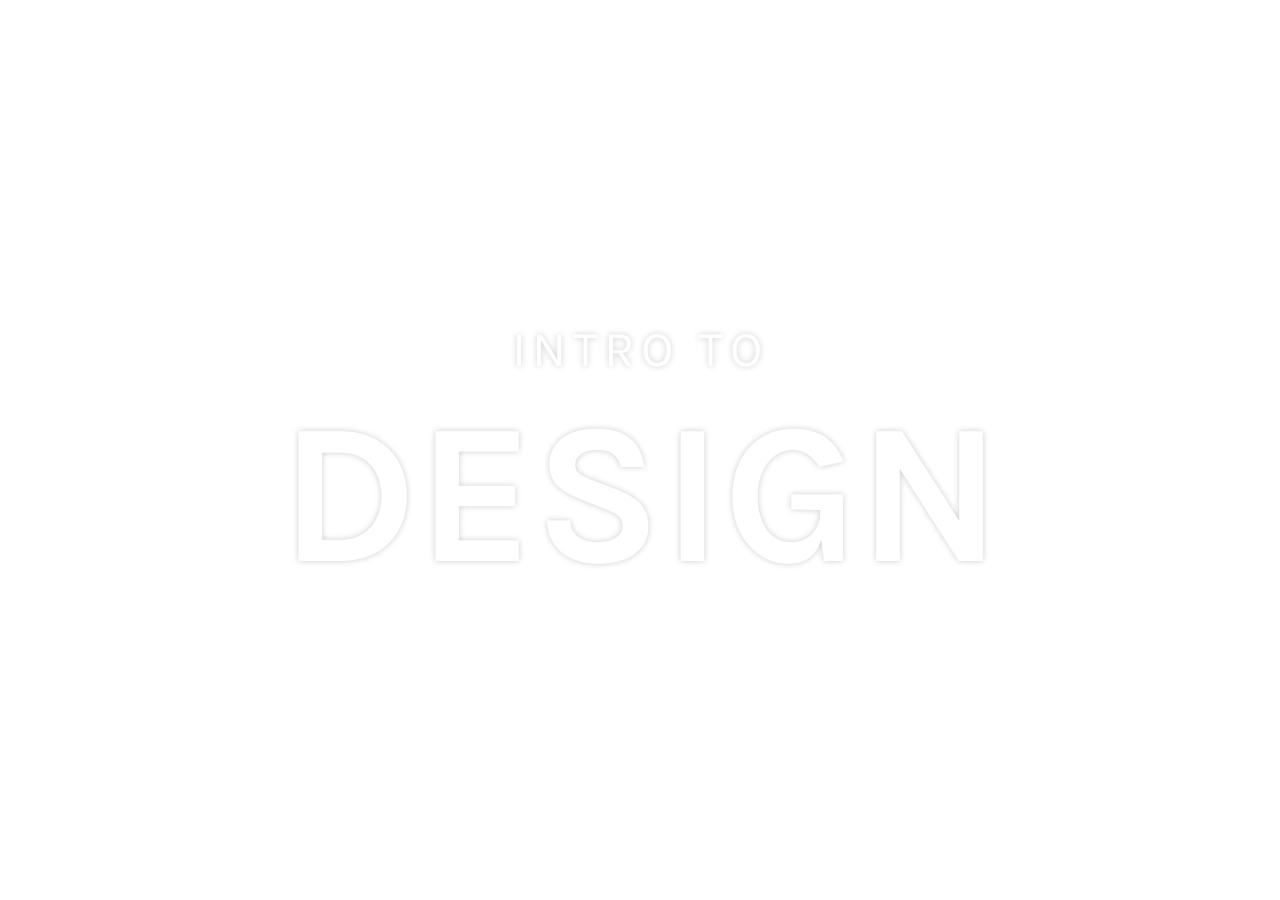
==== data-institute-2024.html @ 19a61805 "DI 2024" ====
<!doctype html>
<html lang="en">
  <head>
    <meta charset="utf-8">
    
    <link rel="preconnect" href="https://fonts.googleapis.com">
<link rel="preconnect" href="https://fonts.gstatic.com" crossorigin>
<link href="https://fonts.googleapis.com/css2?family=Karla:ital,wght@0,200..800;1,200..800&display=swap" rel="stylesheet">

    <title>Intro to Design </title>
    <link rel="stylesheet" href="reveal-2024.css">
<script type="text/javascript" src="jquery.js" ></script>

<style>


body {
  font-family: 'Karla', serif;
  font-weight: 100;
  font-size: 26px
}

.reveal h2 {
  font-weight: bold;
  color:#538090;
  font-size: 6rem;
}

.reveal h1 {
  font-weight:bold;
  text-transform: uppercase;
  font-size: 200px;
}

.reveal .main-section h2 {
  color:#000;
}

.reveal .main-section h3 {
  color:#fff;
  font-size: 55px
}

.reveal .slides>section.header-section {
      background: #000;
}


.reveal h3 {
  font-weight: 300;
  display: block;
  font-size: 3rem;
  color: #000;
  font-weight: 400;
  margin-bottom: 20px
}
.reveal .intro-page h3 {
    display: block;
    font-size: 50px;
    color: #fff;
    font-weight: 400;
    text-transform: uppercase;
    letter-spacing: .4rem;
}

.reveal .header-section h3 {
  font-size: 50px;
    color: #fff;
    font-weight: 400;
    text-transform: uppercase;
    letter-spacing: .4rem;
}



.reveal p {
  color:#000;
  font-size: 34px;
  font-weight: normal;
  text-shadow: 0px 0px 6px rgba(0,0,0,0.2);
  width: 80%;
  margin:auto;
  line-height: 1.6em
}

.reveal section > a {
  margin-top:50px;
  display: block;
}

.reveal section img {
-webkit-box-shadow: 0 0 10px rgba(0, 0, 0, 0);
-moz-box-shadow: 0 0 10px rgba(0, 0, 0, 0);
box-shadow: 0 0 10px rgba(0, 0, 0, 0);
max-width: 100%;
}


.reveal .slides>section.main-section {
      background: #538090;
}
.reveal .sliders>section.topic {
  background: rgb(187, 107, 0);
}

.background {
background: #fff;
position: absolute;
width: 100%;
height: 100%;

}

.reveal h1.invisible{
    color: #FFFFFF;
    text-shadow: 0px 0px 30px rgba(0,0,0,.3);
}
.reveal h5 span {
  font-size: 25px;
  text-transform: uppercase;
  color:#538090;
  clear: both;
  display: inline-block;
}
.double img {
  float: left;
  margin-right: 5%;
  width:45%;
}

.reveal h4 {
  color:#000;
  font-weight: normal;
  padding:0px 40px;
  line-height: 1.4em
}

.reveal h4 span {
  font-size: 25px;
  text-transform: uppercase;
  color:#538090;
  clear: both;
  display: inline-block;
}

section div.double-wide {
    float: left;
    width: 50%;
    text-align: left;
    padding-top: 40px
}

section div.double-wide img{
  float: right;
}

.intro-page {
  background: url("imgs/IMG_0334.jpg") no-repeat top left;
  background-size: cover;
}

.intro-page h1 {
  color: #fff;
  line-height: 10rem;
}

.reveal section.main-section  img {
  max-width: 400px;
}
</style>
  </head>


  <body>
    <div class="reveal">
      <div class="background"></div>
      <div class="slides">

        <section class="intro-page">
          <div>
            <h3>Intro to</h3>
            <h1>Design</h1>
          </div>
        </section>

        <section><div>
          <h2>OR</h2>
          <h3>why anyone in journalism <br>should give a crap about design</h3>

        </div></section>


        <section><div>
          <h3>Design is</h3>
          <h1 class="invisible">Invisible</h1>
        </div></section>




        <section><div>
          <h3>Clearview Hwy</h3>
          <img src="imgs/Slide-10.jpg">
          </div></section>

        <section><div>
          <h3>Clearview Hwy</h3>
          <img src="imgs/Slide-13new.jpg">
        </div></section>


       <section><div>
          <h3>Not so Invisible</h3>
          <img src="imgs/doornick.gif">
        </div></section>

       <section><div>
          <h3>"Turn on the bottom left burner"</h3>
          <img style="width:80%" src="imgs/stove.png">
        </div></section>


       <section><div>
          <h3>Instructions, much?</h3>
          <img src="imgs/Shower-Control-Operation-small.png">
        </div></section>

       <section><div>

          <div class="double-wide"><img width="500px" src="imgs/Vine-Turn-down-for-what-Shower-version_thumb0.jpg"></div>

          <div class="double-wide"><h4>&ldquo;When a device as simple as a door needs an instruction manual, it is a failure.&rdquo; <span>- Don Norman</span></h4></div>

        </div></section>


        <section><div>
          <h3>Not <em>that</em> invisible</h3>
          <img src="imgs/Glass-Door-Fail-03.gif">
        </div></section>

        <section><div>
          <h3>Beauty</h3>
          <img src="imgs/NonsensicalInfographic.gif">
        </div></section>


        <section><div>
          <h3>Craigslist</h3>
          <p>Proof that ugly things can be well designed.</p>
          <img src="imgs/craigslist.jpg">
        </div></section>

       <section class="header-section"><div>
          <h2>Design Principles</h2>
          <h3>Four tips for designing anything, ever. </h3>
        </div></section>

       <section class="main-section"><div>
          <h2>Proximity</h2>
          <h3>Group related things together</h3>
          <img width="600px" src="imgs/applesoranges.png">
        </div></section>

       <section><div>
          <h3>Proximity</h3>
          <img src="imgs/proximity.png">
        </div></section>

       <section><div>
          <h3>Proximity</h3>
          <img src="imgs/annotation.jpg">
        </div></section>



        <section class="main-section"><div>
          <h2>Alignment</h2>
          <h3>Find a line and stick with it</h3>
          <img src="imgs/alignment.gif">
        </div></section>

       <section><div>
          <h3>Alignment</h3>
          <img src="imgs/tableNPR.jpg">
        </div></section>

       <section><div>
          <h3>Alignment</h3>
          <img src="imgs/timeline2.jpg">
        </div></section>



         <section><div>
          <h3>Alignment</h3>
          <img src="imgs/flushleft.jpg">
        </div></section>

         <section><div>
          <h3>Alignment</h3>
          <img src="imgs/flushleftex.jpg">
        </div></section>

         <section><div>
          <h3>Alignment</h3>
          <img src="imgs/flushright.jpg">
        </div></section>

         <section><div>
          <h3>Alignment</h3>
          <img src="imgs/justified.jpg">
        </div></section>

         <section><div>
          <h3>Alignment</h3>
          <img src="imgs/justifiedEX.jpg">
        </div></section>
         <section><div>
          <h3>Alignment</h3>
          <img src="imgs/justifiedEX2.jpg">
        </div></section>


        <section><div>
          <img  src="imgs/protip1.jpg">
        </div></section>



         <section><div>
          <h3>Alignment</h3>
          <img src="imgs/centered.jpg">
        </div></section>


         <section><div>
          <h3>Alignment</h3>
          <img src="imgs/centered2.jpg">
        </div></section>

        <section><div>
          <h3>If you're</h3>
          <h3>going to make it</h3>
          <h2>CENTERED</h2>
          <h3>be obvious, plz</h3>
        </div></section>



        <section><div>
          <h3>Alignment</h3>
          <img src="imgs/trappedspace.jpg">
        </div></section>


        <section class="main-section"><div>
          <h3>Now, an Exercise!</h3>
          <img src="imgs/ladle.jpg">
        </div></section>


        <section><div>
          <h3>Before & After</h3>
          <img src="imgs/ladle.jpg">
          <img src="imgs/ladle2.jpg">
        </div></section>


        <section class="main-section"><div>
          <h2>Contrast</h2>
          <h3>If its not the same, make it very different</h3>
          <img width="300px" src="imgs/bigsmall.png">
        </div></section>

       <section><div>
       <h3>Contrast</h3>
          <img width="900px" src="imgs/contrastsize.jpg">
          <p>You can't contrast 12pt with 13pt</p>
        </div></section>
       

       <section><div>
       <h3>Contrast</h3>
          <img  src="imgs/contrastsizeEx.jpg">
        </div></section>
       

       <section><div>
       <h3>Contrast</h3>
          <img  src="imgs/contrastcolor.jpg">
          <p>You can't contrast black with dark brown. srsly.</p>
        </div></section>

       <section><div>
          <h3>Contrast</h3>
          <img  src="imgs/contrastcolorEx.jpg">
        </div></section>

       <section><div>
          <h3>Contrast</h3>
          <img  src="imgs/wayfinding.jpg">
        </div></section>


       <section><div>
          <img  src="imgs/protip2.jpg">
        </div></section>


        <section><div>
          <h3>Contrast</h3>
          <a href="imgs/whitespaceEx.jpg"><img src="imgs/whitespaceEx.jpg"></a>
        </div></section>

       <section><div>
        <h3>don't be a </h3>
          <img src="imgs/wimp.jpg">
          <p>if it's supposed to be different, make it different for goodness sake!</p>
        </div></section>



        <section><div>
          <h3>Contrast</h3>
          <img src="imgs/eephus.jpg">
        </div></section>


       <section><div>
          <img src="imgs/protip3.jpg">
        </div></section>


      <section><div>
          <h3>Contrast</h3>
          <img src="imgs/planetmoney.jpg">
        </div></section>

        <section><div>
          <h3>Contrast</h3>
          <img src="imgs/marshall.jpg">
        </div></section>


       <section class="main-section"><div>
          <h2>Repetition</h2>
          <h3>Pick a visual element & use it over and over</h3>
          <img width="800px" src="imgs/monroe.jpg">
        </div></section>

      <section><div>
          <h3>Repetition</h3>
          <a target="_blank" href="http://espn.go.com/espn/eticket/story?page=Dock-Ellis"><img src="imgs/repetitionstory.jpg"></a>
        </div></section>

      <section><div>
          <h3>Repetition</h3>
          <img width="800px" src="imgs/timemag.jpg">
      </div></section>



      <section><div>
          <h3>Repetition</h3>
          <img width="800px" src="imgs/dosomethingblue.jpg">
      </div></section>

      <section><div>
          <h3>Repetition</h3>
          <img width="800px" src="imgs/repetition.jpg">
        </div></section>

      <section><div>
          <h3>Repetition</h3>
          <a href="http://harvardlawreview.org/"><img src="imgs/repetitionmobile.jpg"></a>
        </div></section>


      <section><div>
          <h3>Repetition</h3>
          <img src="imgs/joblessrate.jpg">
        </div></section>


      <section class="main-section"><div>
          <h2>To Summarize:</h3>
          <h3>Proximity</h3>
          <h3>Alignment</h3>
          <h3>Contrast</h3>
          <h3>Repetition</h3>
      </div></section>


      <section><div>
          <h3>Principles In the Wild</h3>
          <p>Just your everyday credit card disclosure statement</p>
          <img width="400px" src="imgs/creditcard1.jpg">
        </div></section>

      <section><div>
          <h3>Principles In the Wild</h3>
          <p>A total redesign! </p>
          <img src="imgs/creditcard2.jpg">
        </div></section>

      <section><div>
        <div class="double">
          <h3>Before & After</h3>
          <img  src="imgs/creditcard1.jpg">
          <img  src="imgs/creditcard2.jpg">
        </div>
      </div></section>


       <section class="main-section"><div>
          <h3>Now, an Exercise!</h3>
          <img src="imgs/resumebefore.jpg">
        </div></section>

        <section><div>
          <h3>Before & After</h3>
          <img src="imgs/resumebeforeafter.jpg">
        </div></section>


      <section class="header-section"><div>
        <h2>Details</h2>
        <h3>The details are not the details.<br>
        They MAKE the design. <span>CHARLES EAMES</span></h3>
        <img width="240px"src="imgs/details.gif">
      </div></section>


   <section class="main-section"><div>
      <h2>Give Hints</h2>
      <h3>What do I do here?</h3>
      <br>
      <img style="max-width:900px;margin-bottom:0px" src="imgs/scrolldown.gif">
      <img style="max-width:900px;margin-top:0px" src="imgs/oliveoilgif.gif">
     </div></section>


    <section><div>
      <div class="double">
        <h3>Affordances</h3>
        <br>
        <br>
        <img  src="imgs/wheelroll.gif">
        <img  src="imgs/flick.gif">
      </div>
    </div></section>


    <section><div>
      <h3>Online Affordances</h3>
      <p></p>
      <img  src="imgs/onlineaffordances.png">
    </div></section>


     <section><div>
      <h3>Hints</h3>
      <img width="800px"src="imgs/bloomberg.gif">
     </div></section>


     <section><div>
      <div class="double">
      <h3>Hints</h3>
      <img width="350px"src="imgs/oliveoilgiffull.gif">
      <img width="307px"src="imgs/helmetsgif.gif">
      </div>
     </div></section>

     <section><div>
      <h3>Hints</h3>
      <img width="500px"src="imgs/swipe.png"><img style="padding-left:20px" width="240px"src="imgs/hinttoscroll.jpg">
     </div></section>


      <section class="main-section"><div>
      <h2>Bring it Forward</h2>
        <h3>Don't make me click</h3>
        <img src="imgs/LiveWeather.gif">
      </div></section>


        <section><div><h3>Bring it Forward</h3>
          <img src="imgs/chromeSoundIconDataForward.jpg">
        </div></section>

        <section><div><h3>Bring it Forward</h3><img width="300px"  src="imgs/weatherappBlurDataForward.jpg"></div></section>

        <section><div><h3>Bring it Forward</h3><img src="imgs/migration.jpg"></div></section>

        <section class="main-section"><div>
          <h2>Prevent Errors</h2>
          <h3>Don't let me mess up</h3>
          <img width="300px"src="imgs/coffeegrinder.jpg">

        </div></section>


        <section>
          <div>
            <h3>Prevent Errors</h3><img width="400px" src="imgs/soupangles.jpg">
          </div>
        </section>

        <section>
          <div>
            <h3>Prevent Errors</h3><img src="imgs/DateEntryPreventErrors.jpg">
          </div>
        </section>


        <section>
          <div>
            <h3>Prevent Errors</h3><img src="imgs/cancelPayment1PreventErrors.jpg">
          </div>
        </section>

        <section class="main-section">
          <div>
          <h2>Surprise me!</h2>
          <h3>(and just make my life easier)</h3>
          <img src="imgs/shakephone.gif">
        </div></section>


        <section>
          <div class="double">
            <h3>Humor</h3>
          <img src="imgs/surprisesnickers.jpg">
          <img src="imgs/surprisegooglevoice.jpg">
        </div></section>

        <section><div><h3>Delight</h3>
          <img src="imgs/spinner.gif">
        </div></section>


        <section>
        <div class="double">
          <h3>Two Books</h3>
          <img style="height:400px" src="imgs/non-designers.jpg">
          <img style="height:400px" src="imgs/thinking-type.jpg">
        </div>
      </section>


      <section>
        <div>

          <h3 style="padding-top:100px">Thanks.</h3>
          <p style="width:100%"> Lena Groeger | @lenagroeger </p>

        </div>
      </section>


   </div>
    </div>

    <script src="reveal2.js"></script>
    <script>
      Reveal.initialize({
        history: true,
        transition: Reveal.getQueryHash().transition || 'linear',
      });
    </script>

  </body>
</html>
---- reveal-2024.css ----
@charset "UTF-8";

html,
body {
  padding: 0;
  margin: 0;
  width: 100%;
  height: 100%;
  min-height: 600px;
  overflow: hidden;
}

body {
  position: relative;
  line-height: 1;
}

@media screen and (max-width: 900px) {
  body {
    font-size: 30px;
  }
}

a {
  text-decoration: none;
  color:black;
}
a:hover {
  text-decoration: underline;

}
.reveal p.source {
right: 0px;
bottom: 10px;
display: block;
font-size: 11px;
position: absolute;
margin: 0px 48px;
}


.reveal p.subhead {
text-transform: uppercase;
font-size: 31px;
letter-spacing: 3px;
color: #bbbbbb;
margin-top: 0px;
padding-top: 20px;
}

.reveal .slides section {
  line-height: 1.2em;
}

.reveal img {
  max-width: 900px;
  max-height: 500px;
}

.reveal .quote.quad img {
  max-width: 350px
}

.reveal .quote.quad {
  max-width: 900px
}

.reveal .quad h4 {
font-size: 40px;
margin: 0px 0px 20px 0px;
}

.reveal .triple-img img {
  max-width: 300px;
  margin-right: 20px
}

.reveal .double-img img {
  max-width: 480px;
  margin-right: 20px
}

.reveal .double-img.quote.center h4, .reveal .double-img.quote.center p{
  margin: 5px 0px 5px 0px;
}

.reveal .double-img img:last-child {
  margin-right:0px;
}

.reveal .double-img {
  max-width: 1000px
}

.reveal .mask {
  display: block;
overflow: hidden;
width: 600px;
height: 200px;
position: relative;
clear: both;
}

.reveal .mask img {
position: absolute;
bottom: -130px;
left: -5px;
max-width: 2000px;
height: auto;
max-height: 2000px;
}

.reveal p {
  line-height: 1.2em;
  color: black;
  font-weight: 100
}

.reveal .card {
  text-align: left;
  width: 700px;
margin:20px auto;
padding:40px;
box-shadow: 0px 0px 10px #cecece;
background: #f7f7f7;
display: inline-block;

}
.reveal .card p{
font-size: 24px;
line-height: 1.7em
}

.reveal .card div {
  float: left;
}

.reveal .card div:last-child {
width: 500px;
margin-left: 40px;
}

/*********************************************
 * SLIDES
 *********************************************/

.reveal .slides {
position: absolute;
width: 100%;
height: 100%;
left: 0%;
top: 0%;
overflow: visible;
text-align: center;

}

.reveal .slides>section,
.reveal .slides>section>section {
display: none;
position: absolute;
width: 100%;
z-index: 10;
-webkit-transform-style: preserve-3d;
-moz-transform-style: preserve-3d;
-ms-transform-style: preserve-3d;
transform-style: preserve-3d;
-webkit-transition: all 500ms cubic-bezier(0.260, 0.860, 0.440, 0.985);
-moz-transition: all 500ms cubic-bezier(0.260, 0.860, 0.440, 0.985);
-ms-transition: all 500ms cubic-bezier(0.260, 0.860, 0.440, 0.985);
-o-transition: all 500ms cubic-bezier(0.260, 0.860, 0.440, 0.985);
transition: all 500ms cubic-bezier(0.260, 0.860, 0.440, 0.985);
height: 100%;
}

.reveal .slides>section.present {
    display: flex !important;
    z-index: 11;
    opacity: 1;
    justify-content: center;
}


/*********************************************
 * LINEAR TRANSITION
 *********************************************/

.reveal.linear .slides>section.past {
  -webkit-transform: translate(-150%, 0);
     -moz-transform: translate(-150%, 0);
      -ms-transform: translate(-150%, 0);
       -o-transform: translate(-150%, 0);
          transform: translate(-150%, 0);
}
.reveal.linear .slides>section.future {
  -webkit-transform: translate(150%, 0);
     -moz-transform: translate(150%, 0);
      -ms-transform: translate(150%, 0);
       -o-transform: translate(150%, 0);
          transform: translate(150%, 0);
}

.reveal.linear .slides>section>section.past {
  -webkit-transform: translate(0, -150%);
     -moz-transform: translate(0, -150%);
      -ms-transform: translate(0, -150%);
       -o-transform: translate(0, -150%);
          transform: translate(0, -150%);
}
.reveal.linear .slides>section>section.future {
  -webkit-transform: translate(0, 150%);
     -moz-transform: translate(0, 150%);
      -ms-transform: translate(0, 150%);
       -o-transform: translate(0, 150%);
          transform: translate(0, 150%);
}



/*********************************************
 * DEFAULT STATES
 *********************************************/

.state-background {
  position: absolute;
  width: 100%;
  height: 100%;
  background: #0B1A31;
}



/*********************************************
 * GLOBAL STYLES
 *********************************************/

body {
  font-family: "Karla", sans-serif;
  font-size: 36px;
  font-weight: 300;
}


/*********************************************
 * HEADERS
 *********************************************/

.reveal h1,
.reveal h2,
.reveal h3,
.reveal h5 {
margin: 0px;
line-height: 1.4em;
font-weight: 300;
text-shadow: 0px 0px 6px rgba(0,0,0,0.2);
font-size: 80px;
color: #000;
display: inline-block;
padding-bottom: 10px;
}

.reveal h4 {
line-height: 1.6em;
font-size: 2rem;
margin: 10px 0px 30px 0px;
}


.reveal .quote {
  text-align: left;
  max-width: 960px;
}

.reveal .quote p,
.reveal .center p {
color: #CC4B2B;
text-transform: uppercase;
letter-spacing: 3px;
font-size: 24px;
}


.reveal .quote.center {
text-align: center;
}

.reveal .quote img {
  max-height: 500px
}

.reveal .wide img {
  margin-top:20px;
}


section div {
  display: inline;
  align-content: center;
}

.reveal h1 span {
  font-size: 40px;
font-weight: 800;
text-transform: uppercase;
display: block;
}
.reveal img.intro {
  width: 900px;

margin: 30px auto !important;
display: block;
}

.reveal h1 {
  font-size: 95px;
}
.reveal section > img {
  margin: 30px 0 10px 0;
  height: auto;

  -webkit-box-shadow: 0 0 10px rgba(0, 0, 0, 0.15);
     -moz-box-shadow: 0 0 10px rgba(0, 0, 0, 0.15);
          box-shadow: 0 0 10px rgba(0, 0, 0, 0.15);

}

.reveal section .plain img {
    -webkit-box-shadow: 0 0 10px rgba(0, 0, 0, 0);
     -moz-box-shadow: 0 0 10px rgba(0, 0, 0, 0);
          box-shadow: 0 0 10px rgba(0, 0, 0, 0);
          float: left;
}

.plain div {
  float: left;
padding: 25% 120px 25% 100px;
}

.reveal .plain p {
  font-size: 40px
}

.icon img {
margin-top: 50px;
}

.mobile-version img {
  width: 280px
}
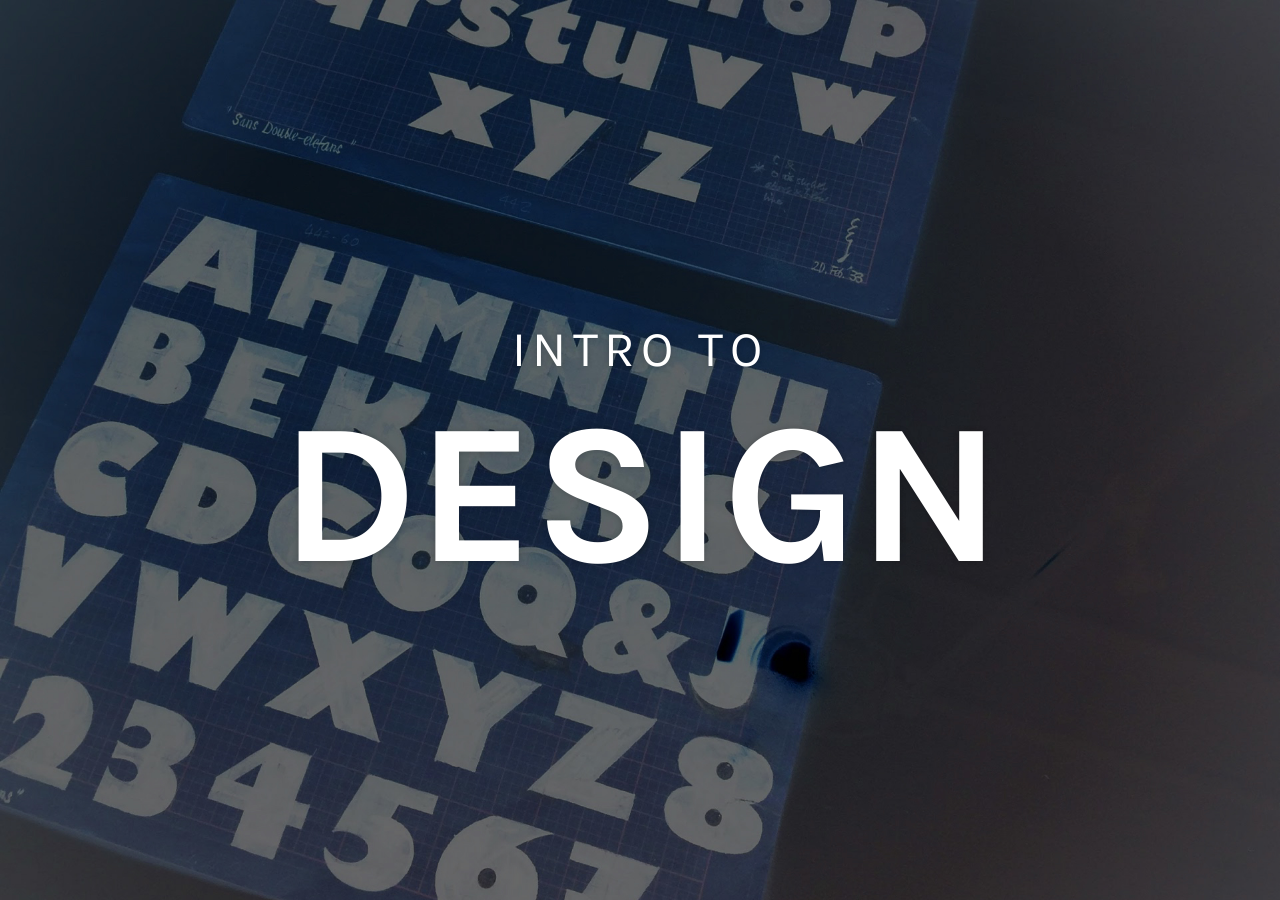
==== commit 396f444c: "new intro img" ====
--- a/data-institute-2024.html
+++ b/data-institute-2024.html
@@ -156,7 +156,7 @@
 }
 
 .intro-page {
-  background: url("imgs/IMG_0334.jpg") no-repeat top left;
+  background: url("imgs/IMG_0334.JPG") no-repeat top left;
   background-size: cover;
 }
 
@@ -664,7 +664,7 @@
    </div>
     </div>
 
-    <script src="reveal2.js"></script>
+    <script src="reveal-2024.js"></script>
     <script>
       Reveal.initialize({
         history: true,
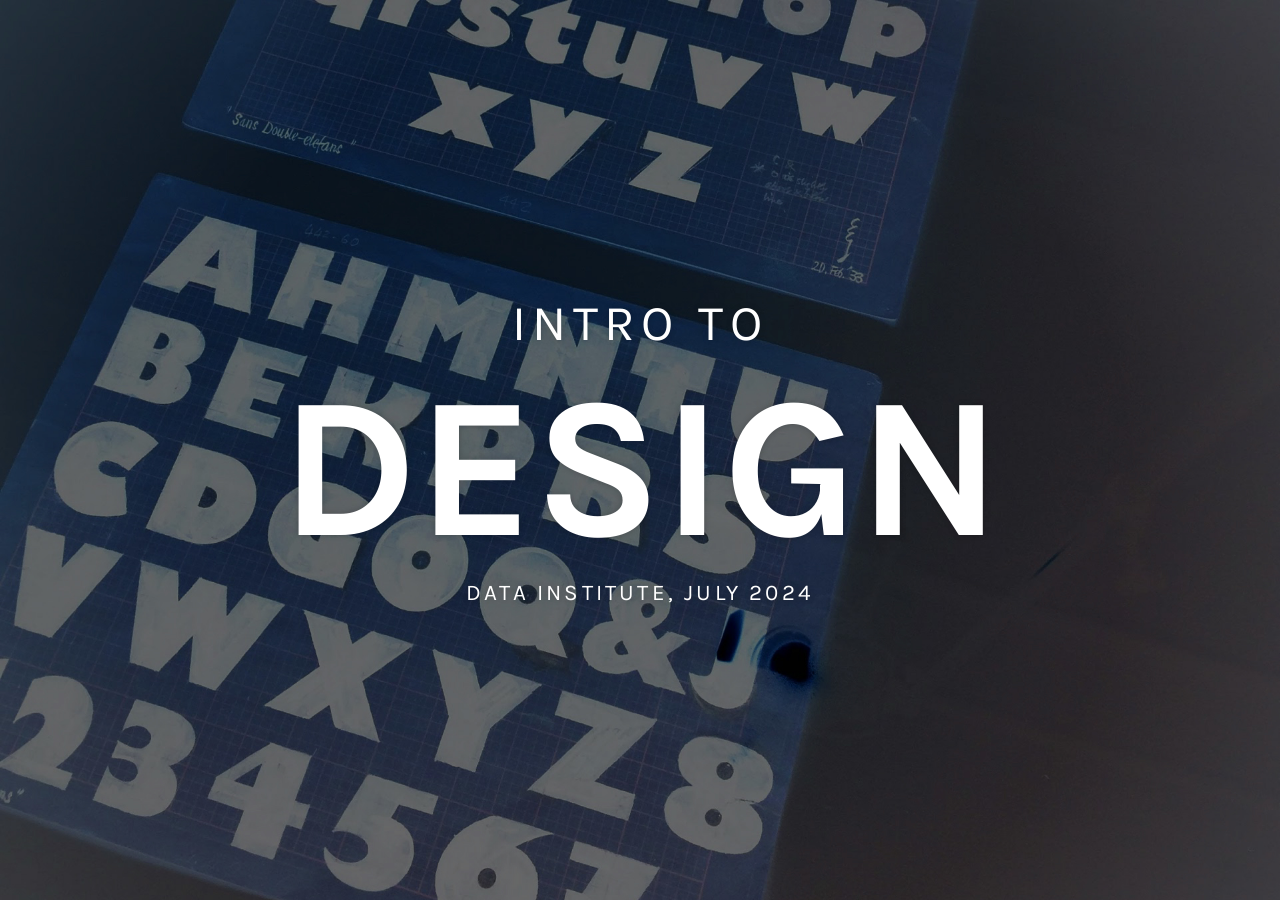
==== commit e0aefd98: "smalll tweaks" ====
--- a/data-institute-2024.html
+++ b/data-institute-2024.html
@@ -84,6 +84,14 @@
   line-height: 1.6em
 }
 
+.reveal .intro-page p {
+    color: #fff;
+    margin-top: 1rem;
+    font-size: 1.4rem;
+    text-transform: uppercase;
+    letter-spacing: .2rem;
+}
+
 .reveal section > a {
   margin-top:50px;
   display: block;
@@ -181,12 +189,13 @@
           <div>
             <h3>Intro to</h3>
             <h1>Design</h1>
+            <p>Data Institute, July 2024</p>
           </div>
         </section>
 
         <section><div>
           <h2>OR</h2>
-          <h3>why anyone in journalism <br>should give a crap about design</h3>
+          <h3>why anyone in journalism <br>should care about design</h3>
 
         </div></section>
 
@@ -525,7 +534,7 @@
         </div></section>
 
 
-      <section class="header-section"><div>
+  <!--     <section class="header-section"><div>
         <h2>Details</h2>
         <h3>The details are not the details.<br>
         They MAKE the design. <span>CHARLES EAMES</span></h3>
@@ -640,7 +649,7 @@
         <section><div><h3>Delight</h3>
           <img src="imgs/spinner.gif">
         </div></section>
-
+ -->
 
         <section>
         <div class="double">
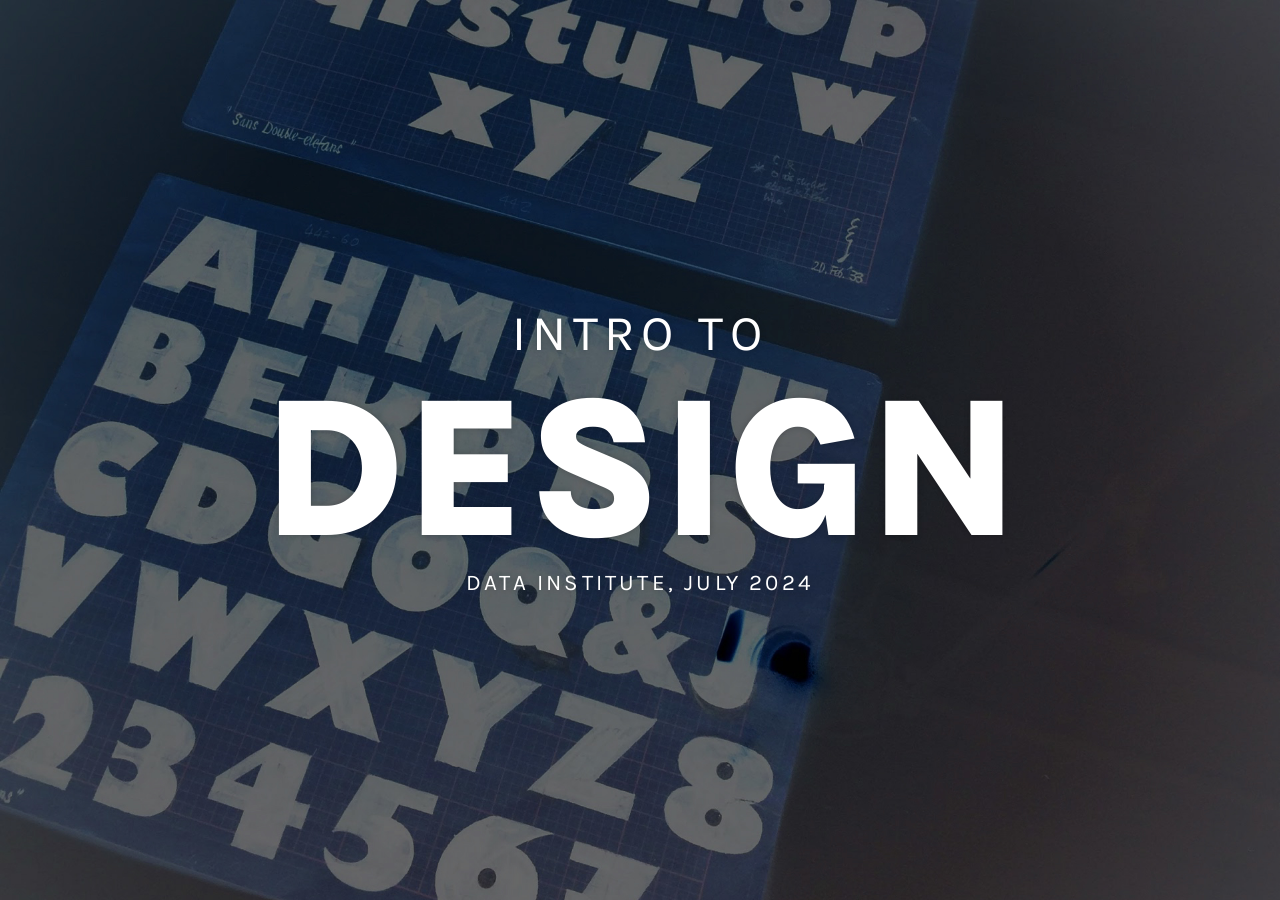
==== commit 19107157: "updates for DI 2024" ====
--- a/data-institute-2024.html
+++ b/data-institute-2024.html
@@ -22,24 +22,24 @@
 }
 
 .reveal h2 {
-  font-weight: bold;
+  font-weight: 800;
   color:#538090;
   font-size: 6rem;
 }
 
 .reveal h1 {
-  font-weight:bold;
+  font-weight:800;
   text-transform: uppercase;
   font-size: 200px;
 }
 
 .reveal .main-section h2 {
   color:#000;
+  text-transform: uppercase;
 }
 
 .reveal .main-section h3 {
   color:#fff;
-  font-size: 55px
 }
 
 .reveal .slides>section.header-section {
@@ -176,6 +176,10 @@
 .reveal section.main-section  img {
   max-width: 400px;
 }
+
+p.small {
+  font-size: .7rem;
+}
 </style>
   </head>
 
@@ -266,23 +270,127 @@
           <h3>Four tips for designing anything, ever. </h3>
         </div></section>
 
-       <section class="main-section"><div>
-          <h2>Proximity</h2>
-          <h3>Group related things together</h3>
-          <img width="600px" src="imgs/applesoranges.png">
-        </div></section>
-
-       <section><div>
-          <h3>Proximity</h3>
-          <img src="imgs/proximity.png">
-        </div></section>
-
-       <section><div>
-          <h3>Proximity</h3>
-          <img src="imgs/annotation.jpg">
-        </div></section>
-
-
+
+         <section class="main-section"><div>
+          <h2>Contrast</h2>
+          <h3>If its not the same, make it very different</h3>
+          <img width="300px" src="imgs/bigsmall.png">
+        </div></section>
+
+
+       <section><div>
+       <h3>Contrast</h3>
+          <img  src="imgs/contrastsizeEx.jpg">
+        </div></section>
+       
+
+       <section><div>
+          <h3>Contrast</h3>
+          <img  src="imgs/wayfinding.jpg">
+        </div></section>
+
+         
+
+
+         <section><div>
+          <h3>Contrast</h3>
+          <a href="imgs/whitespaceEx.jpg"><img src="imgs/whitespaceEx.jpg"></a>
+        </div></section>
+       
+        <section><div>
+          <h3>Contrast</h3>
+          <a target="_blank" href ="https://www.youtube.com/watch?v=0fKBhvDjuy0"><img src="imgs/power10.png"></a>
+        </div></section>
+
+
+        <section><div>
+          <h3>Contrast</h3>
+          <a target="_blank" href ="https://www.nytimes.com/interactive/2015/05/21/us/your-contribution-to-the-california-drought.html"><img src="imgs/water.gif"></a>
+        </div></section>
+
+
+       <section><div>
+        <p>don't be a </p>
+          <h1>WIMP!</h1>
+          <p class="small">(If it's supposed to be different, make it different for goodness sake.)</p>
+        </div></section>
+
+
+
+        <section><div>
+          <h3>Contrast</h3>
+          <img src="imgs/eephus.jpg">
+        </div></section>
+
+
+
+        <section><div>
+          <h3>Contrast</h3>
+          <img src="imgs/planetmoney.jpg">
+        </div></section>
+
+        <section><div>
+          <h3>Contrast</h3>
+          <a target="_blank" href="https://www.themarshallproject.org/next-to-die"><img src="imgs/marshall.jpg"></a>
+        </div></section>
+
+        <section><div>
+          <h3>Contrast</h3>
+          <img src="imgs/huge-bar.jpg"> 
+        </div></section>
+
+       
+
+
+
+         <section class="main-section"><div>
+          <h2>Repetition</h2>
+          <h3>Pick a visual element & use it over and over</h3>
+          <img width="800px" src="imgs/monroe.jpg">
+        </div></section>
+
+      <section><div>
+          <h3>Repetition</h3>
+          <a target="_blank" href="http://espn.go.com/espn/eticket/story?page=Dock-Ellis"><img src="imgs/repetitionstory.jpg"></a>
+        </div></section>
+
+      <section><div>
+          <h3>Repetition</h3>
+          <img width="800px" src="imgs/timemag.jpg">
+      </div></section>
+
+
+
+      <section><div>
+          <h3>Repetition</h3>
+          <img width="800px" src="imgs/dosomethingblue.jpg">
+      </div></section>
+
+
+        <section><div>
+          <h3>Repetition</h3>
+          <a target="_blank" href="https://projects.propublica.org/graphics/workers-compensation-benefits-by-limb"><img src="imgs/workers-comp.png"> </a>
+          <p class="small"><a target="_blank" href="https://www.propublica.org/article/five-things-i-learned-making-a-chart-out-of-body-parts">More on this one...</a></p>
+        </div></section>
+
+      <section><div>
+          <h3>Repetition</h3>
+          <a href="http://harvardlawreview.org/"><img src="imgs/repetitionmobile.jpg"></a>
+        </div></section>
+
+
+      <section><div>
+          <h3>Repetition</h3>
+          
+          <a target="_blank" href="https://projects.propublica.org/coronavirus-unemployment/"><img src="imgs/unemployment.png"> </a>
+        </div></section>
+
+
+
+
+      
+
+        
 
         <section class="main-section"><div>
           <h2>Alignment</h2>
@@ -290,217 +398,81 @@
           <img src="imgs/alignment.gif">
         </div></section>
 
+
        <section><div>
           <h3>Alignment</h3>
           <img src="imgs/tableNPR.jpg">
         </div></section>
+        <section><div>
+          <h3>Alignment</h3>
+          <a target="_blank" href="https://projects.propublica.org/supreme-connections/"><img src="imgs/supreme-table.png"></a>
+        </div></section>
 
        <section><div>
           <h3>Alignment</h3>
           <img src="imgs/timeline2.jpg">
         </div></section>
 
-
+        <section><div>
+          <h3>Alignment</h3>
+          <a target="_blank" href="https://www.brennancenter.org/our-work/research-reports/common-ballot-design-flaws-and-how-fix-them"><img src="imgs/ballot-problems.png"></a>
+        </div></section>
+
+        
+
+ <section class="main-section"><div>
+          <h2>Proximity</h2>
+          <h3>Group related things together</h3>
+          <img width="600px" src="imgs/applesoranges.png">
+        </div></section>
+
+       <section><div>
+          <h3>Proximity</h3>
+          <img src="imgs/proximity.png">
+        </div></section>
+
+       <section><div>
+          <h3>Proximity</h3>
+          <img src="imgs/annotation.jpg">
+        </div></section>
 
          <section><div>
-          <h3>Alignment</h3>
-          <img src="imgs/flushleft.jpg">
-        </div></section>
-
-         <section><div>
-          <h3>Alignment</h3>
-          <img src="imgs/flushleftex.jpg">
-        </div></section>
-
-         <section><div>
-          <h3>Alignment</h3>
-          <img src="imgs/flushright.jpg">
-        </div></section>
-
-         <section><div>
-          <h3>Alignment</h3>
-          <img src="imgs/justified.jpg">
-        </div></section>
-
-         <section><div>
-          <h3>Alignment</h3>
-          <img src="imgs/justifiedEX.jpg">
-        </div></section>
-         <section><div>
-          <h3>Alignment</h3>
-          <img src="imgs/justifiedEX2.jpg">
-        </div></section>
-
-
-        <section><div>
-          <img  src="imgs/protip1.jpg">
-        </div></section>
-
-
-
-         <section><div>
-          <h3>Alignment</h3>
-          <img src="imgs/centered.jpg">
-        </div></section>
-
-
-         <section><div>
-          <h3>Alignment</h3>
-          <img src="imgs/centered2.jpg">
-        </div></section>
-
-        <section><div>
-          <h3>If you're</h3>
-          <h3>going to make it</h3>
-          <h2>CENTERED</h2>
-          <h3>be obvious, plz</h3>
-        </div></section>
-
-
-
-        <section><div>
-          <h3>Alignment</h3>
-          <img src="imgs/trappedspace.jpg">
-        </div></section>
-
-
-        <section class="main-section"><div>
-          <h3>Now, an Exercise!</h3>
-          <img src="imgs/ladle.jpg">
-        </div></section>
-
-
-        <section><div>
-          <h3>Before & After</h3>
-          <img src="imgs/ladle.jpg">
-          <img src="imgs/ladle2.jpg">
-        </div></section>
-
-
-        <section class="main-section"><div>
-          <h2>Contrast</h2>
-          <h3>If its not the same, make it very different</h3>
-          <img width="300px" src="imgs/bigsmall.png">
-        </div></section>
-
-       <section><div>
-       <h3>Contrast</h3>
-          <img width="900px" src="imgs/contrastsize.jpg">
-          <p>You can't contrast 12pt with 13pt</p>
+          <h3>Proximity</h3>
+          <a target="_blank" href="https://www.nytimes.com/interactive/2015/06/19/health/what-is-a-heart-attack.html"><img src="imgs/heart-gif.gif"></a>
+        </div></section>
+
+        <section><div>
+          <h3>Proximity</h3>
+          <a target="_blank" href="https://www.nytimes.com/interactive/2022/07/20/opinion/ancient-trees-climate-change.html"><img src="imgs/tree.jpg"></a>
+        </div></section>
+
+
+        <section><div>
+          <h3>Proximity</h3>
+          <a target="_blank" href="https://www.youtube.com/watch?v=Seuti8R6_18"><img src="imgs/musical.png"></a>
         </div></section>
        
 
-       <section><div>
-       <h3>Contrast</h3>
-          <img  src="imgs/contrastsizeEx.jpg">
-        </div></section>
-       
-
-       <section><div>
-       <h3>Contrast</h3>
-          <img  src="imgs/contrastcolor.jpg">
-          <p>You can't contrast black with dark brown. srsly.</p>
-        </div></section>
-
-       <section><div>
-          <h3>Contrast</h3>
-          <img  src="imgs/contrastcolorEx.jpg">
-        </div></section>
-
-       <section><div>
-          <h3>Contrast</h3>
-          <img  src="imgs/wayfinding.jpg">
-        </div></section>
-
-
-       <section><div>
-          <img  src="imgs/protip2.jpg">
-        </div></section>
-
-
-        <section><div>
-          <h3>Contrast</h3>
-          <a href="imgs/whitespaceEx.jpg"><img src="imgs/whitespaceEx.jpg"></a>
-        </div></section>
-
-       <section><div>
-        <h3>don't be a </h3>
-          <img src="imgs/wimp.jpg">
-          <p>if it's supposed to be different, make it different for goodness sake!</p>
-        </div></section>
-
-
-
-        <section><div>
-          <h3>Contrast</h3>
-          <img src="imgs/eephus.jpg">
-        </div></section>
-
-
-       <section><div>
-          <img src="imgs/protip3.jpg">
-        </div></section>
-
-
-      <section><div>
-          <h3>Contrast</h3>
-          <img src="imgs/planetmoney.jpg">
-        </div></section>
-
-        <section><div>
-          <h3>Contrast</h3>
-          <img src="imgs/marshall.jpg">
-        </div></section>
-
-
-       <section class="main-section"><div>
-          <h2>Repetition</h2>
-          <h3>Pick a visual element & use it over and over</h3>
-          <img width="800px" src="imgs/monroe.jpg">
-        </div></section>
-
-      <section><div>
-          <h3>Repetition</h3>
-          <a target="_blank" href="http://espn.go.com/espn/eticket/story?page=Dock-Ellis"><img src="imgs/repetitionstory.jpg"></a>
-        </div></section>
-
-      <section><div>
-          <h3>Repetition</h3>
-          <img width="800px" src="imgs/timemag.jpg">
-      </div></section>
-
-
-
-      <section><div>
-          <h3>Repetition</h3>
-          <img width="800px" src="imgs/dosomethingblue.jpg">
-      </div></section>
-
-      <section><div>
-          <h3>Repetition</h3>
-          <img width="800px" src="imgs/repetition.jpg">
-        </div></section>
-
-      <section><div>
-          <h3>Repetition</h3>
-          <a href="http://harvardlawreview.org/"><img src="imgs/repetitionmobile.jpg"></a>
-        </div></section>
-
-
-      <section><div>
-          <h3>Repetition</h3>
-          <img src="imgs/joblessrate.jpg">
-        </div></section>
-
+        
+
+
+
+
+      
 
       <section class="main-section"><div>
           <h2>To Summarize:</h3>
+          <h3>Contrast</h3>
+          <h3>Repetition</h3>
+          <h3>Alignment</h3>
           <h3>Proximity</h3>
-          <h3>Alignment</h3>
-          <h3>Contrast</h3>
-          <h3>Repetition</h3>
       </div></section>
 
+      <section><div>
+          <p>A useful (slightly unfortunate) way to remember...</p>
+          
+          <img src="imgs/CRAP_banner.jpg"></a>
+        </div></section>
 
       <section><div>
           <h3>Principles In the Wild</h3>
@@ -534,122 +506,6 @@
         </div></section>
 
 
-  <!--     <section class="header-section"><div>
-        <h2>Details</h2>
-        <h3>The details are not the details.<br>
-        They MAKE the design. <span>CHARLES EAMES</span></h3>
-        <img width="240px"src="imgs/details.gif">
-      </div></section>
-
-
-   <section class="main-section"><div>
-      <h2>Give Hints</h2>
-      <h3>What do I do here?</h3>
-      <br>
-      <img style="max-width:900px;margin-bottom:0px" src="imgs/scrolldown.gif">
-      <img style="max-width:900px;margin-top:0px" src="imgs/oliveoilgif.gif">
-     </div></section>
-
-
-    <section><div>
-      <div class="double">
-        <h3>Affordances</h3>
-        <br>
-        <br>
-        <img  src="imgs/wheelroll.gif">
-        <img  src="imgs/flick.gif">
-      </div>
-    </div></section>
-
-
-    <section><div>
-      <h3>Online Affordances</h3>
-      <p></p>
-      <img  src="imgs/onlineaffordances.png">
-    </div></section>
-
-
-     <section><div>
-      <h3>Hints</h3>
-      <img width="800px"src="imgs/bloomberg.gif">
-     </div></section>
-
-
-     <section><div>
-      <div class="double">
-      <h3>Hints</h3>
-      <img width="350px"src="imgs/oliveoilgiffull.gif">
-      <img width="307px"src="imgs/helmetsgif.gif">
-      </div>
-     </div></section>
-
-     <section><div>
-      <h3>Hints</h3>
-      <img width="500px"src="imgs/swipe.png"><img style="padding-left:20px" width="240px"src="imgs/hinttoscroll.jpg">
-     </div></section>
-
-
-      <section class="main-section"><div>
-      <h2>Bring it Forward</h2>
-        <h3>Don't make me click</h3>
-        <img src="imgs/LiveWeather.gif">
-      </div></section>
-
-
-        <section><div><h3>Bring it Forward</h3>
-          <img src="imgs/chromeSoundIconDataForward.jpg">
-        </div></section>
-
-        <section><div><h3>Bring it Forward</h3><img width="300px"  src="imgs/weatherappBlurDataForward.jpg"></div></section>
-
-        <section><div><h3>Bring it Forward</h3><img src="imgs/migration.jpg"></div></section>
-
-        <section class="main-section"><div>
-          <h2>Prevent Errors</h2>
-          <h3>Don't let me mess up</h3>
-          <img width="300px"src="imgs/coffeegrinder.jpg">
-
-        </div></section>
-
-
-        <section>
-          <div>
-            <h3>Prevent Errors</h3><img width="400px" src="imgs/soupangles.jpg">
-          </div>
-        </section>
-
-        <section>
-          <div>
-            <h3>Prevent Errors</h3><img src="imgs/DateEntryPreventErrors.jpg">
-          </div>
-        </section>
-
-
-        <section>
-          <div>
-            <h3>Prevent Errors</h3><img src="imgs/cancelPayment1PreventErrors.jpg">
-          </div>
-        </section>
-
-        <section class="main-section">
-          <div>
-          <h2>Surprise me!</h2>
-          <h3>(and just make my life easier)</h3>
-          <img src="imgs/shakephone.gif">
-        </div></section>
-
-
-        <section>
-          <div class="double">
-            <h3>Humor</h3>
-          <img src="imgs/surprisesnickers.jpg">
-          <img src="imgs/surprisegooglevoice.jpg">
-        </div></section>
-
-        <section><div><h3>Delight</h3>
-          <img src="imgs/spinner.gif">
-        </div></section>
- -->
 
         <section>
         <div class="double">
--- a/reveal-2024.css
+++ b/reveal-2024.css
@@ -257,7 +257,6 @@
 font-size: 80px;
 color: #000;
 display: inline-block;
-padding-bottom: 10px;
 }
 
 .reveal h4 {
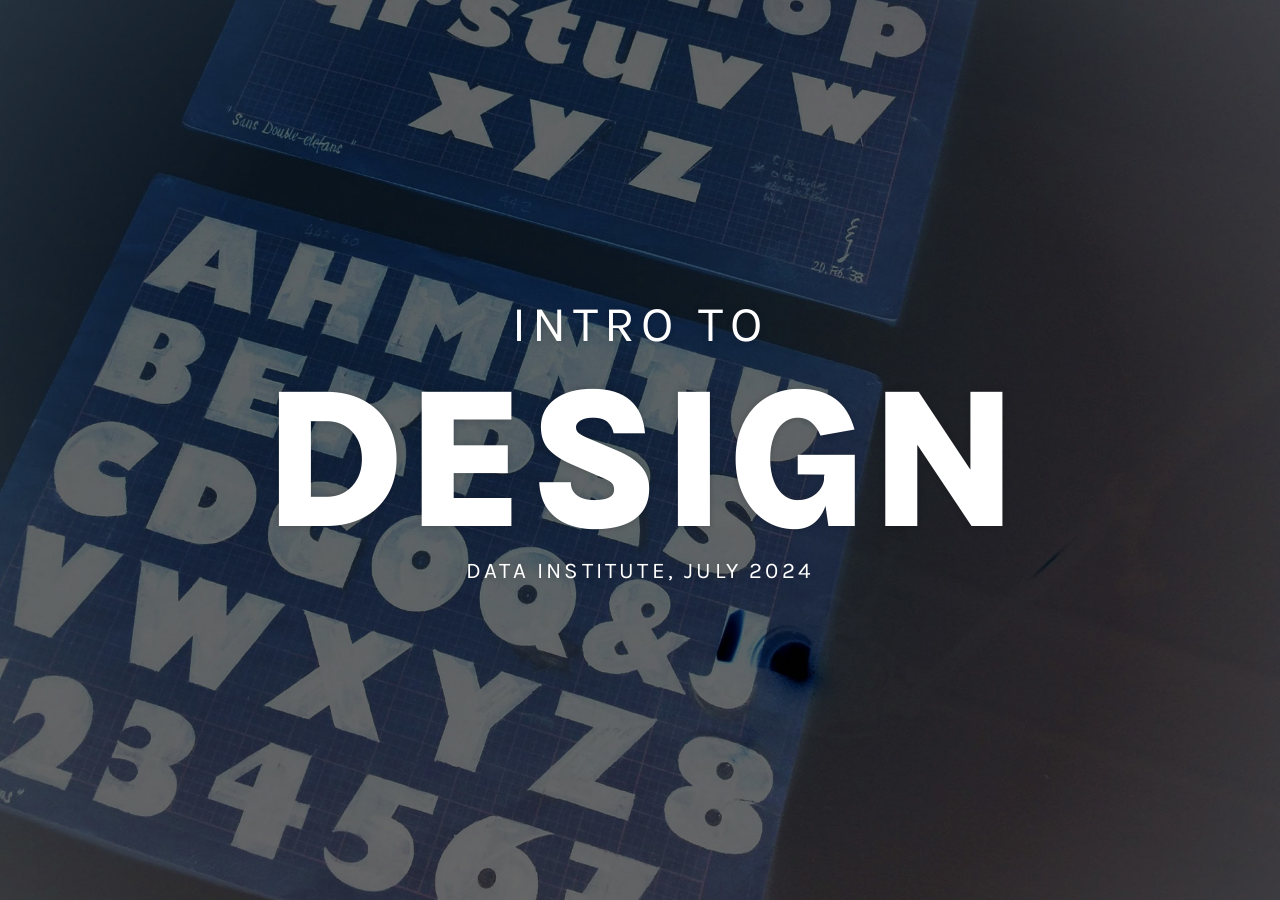
==== commit 6e01cf15: "reorg" ====
--- a/data-institute-2024.html
+++ b/data-institute-2024.html
@@ -81,7 +81,8 @@
   text-shadow: 0px 0px 6px rgba(0,0,0,0.2);
   width: 80%;
   margin:auto;
-  line-height: 1.6em
+  line-height: 1.3em;
+  margin-bottom: 1.5rem;
 }
 
 .reveal .intro-page p {
@@ -98,9 +99,9 @@
 }
 
 .reveal section img {
--webkit-box-shadow: 0 0 10px rgba(0, 0, 0, 0);
--moz-box-shadow: 0 0 10px rgba(0, 0, 0, 0);
-box-shadow: 0 0 10px rgba(0, 0, 0, 0);
+-webkit-box-shadow: 0 0 10px rgba(0, 0, 0, .1);
+-moz-box-shadow: 0 0 10px rgba(0, 0, 0, .1);
+box-shadow: 0 0 10px rgba(0, 0, 0, .1);
 max-width: 100%;
 }
 
@@ -363,7 +364,13 @@
 
       <section><div>
           <h3>Repetition</h3>
-          <img width="800px" src="imgs/dosomethingblue.jpg">
+          <a href="http://harvardlawreview.org/"><img src="imgs/repetitionmobile.jpg"></a>
+        </div></section>
+
+
+      <section><div>
+          <h3>Repetition</h3>
+          <img src="imgs/oliveoilgiffull.gif">
       </div></section>
 
 
@@ -373,21 +380,20 @@
           <p class="small"><a target="_blank" href="https://www.propublica.org/article/five-things-i-learned-making-a-chart-out-of-body-parts">More on this one...</a></p>
         </div></section>
 
-      <section><div>
-          <h3>Repetition</h3>
-          <a href="http://harvardlawreview.org/"><img src="imgs/repetitionmobile.jpg"></a>
-        </div></section>
-
-
-      <section><div>
-          <h3>Repetition</h3>
-          
+      
+
+
+       <section><div>
+          <h3>Repetition</h3>
           <a target="_blank" href="https://projects.propublica.org/coronavirus-unemployment/"><img src="imgs/unemployment.png"> </a>
         </div></section>
 
 
 
-
+         <section><div>
+          <h3>Repetition</h3>
+          <a target="_blank" href="https://www.nationalgeographic.com/magazine/graphics/a-visual-timeline-of-every-animal-ever-sent-into-space"><img src="imgs/space-animals.png"></a>
+        </div></section>
       
 
         
@@ -399,28 +405,38 @@
         </div></section>
 
 
-       <section><div>
+
+        <section><div>
           <h3>Alignment</h3>
           <img src="imgs/tableNPR.jpg">
         </div></section>
+
+
         <section><div>
           <h3>Alignment</h3>
           <a target="_blank" href="https://projects.propublica.org/supreme-connections/"><img src="imgs/supreme-table.png"></a>
         </div></section>
 
+
+        <section><div>
+          <h3>Alignment</h3>
+          <a target="_blank" href="https://www.brennancenter.org/our-work/research-reports/common-ballot-design-flaws-and-how-fix-them"><img src="imgs/ballot-problems.png"></a>
+        </div></section>
+
+
        <section><div>
           <h3>Alignment</h3>
           <img src="imgs/timeline2.jpg">
-        </div></section>
+        </div></section>       
 
         <section><div>
           <h3>Alignment</h3>
-          <a target="_blank" href="https://www.brennancenter.org/our-work/research-reports/common-ballot-design-flaws-and-how-fix-them"><img src="imgs/ballot-problems.png"></a>
+          <a target="_blank" href="https://www.nytimes.com/interactive/2018/07/20/us/mississippi-abortion-restrictions.html"> <img src="imgs/abortion.png"></a>
         </div></section>
 
         
 
- <section class="main-section"><div>
+      <section class="main-section"><div>
           <h2>Proximity</h2>
           <h3>Group related things together</h3>
           <img width="600px" src="imgs/applesoranges.png">
@@ -453,13 +469,6 @@
         </div></section>
        
 
-        
-
-
-
-
-      
-
       <section class="main-section"><div>
           <h2>To Summarize:</h3>
           <h3>Contrast</h3>
@@ -470,18 +479,15 @@
 
       <section><div>
           <p>A useful (slightly unfortunate) way to remember...</p>
-          
           <img src="imgs/CRAP_banner.jpg"></a>
         </div></section>
 
       <section><div>
-          <h3>Principles In the Wild</h3>
-          <p>Just your everyday credit card disclosure statement</p>
+          <p>Just your everyday credit card disclosure statement.</p>
           <img width="400px" src="imgs/creditcard1.jpg">
         </div></section>
 
       <section><div>
-          <h3>Principles In the Wild</h3>
           <p>A total redesign! </p>
           <img src="imgs/creditcard2.jpg">
         </div></section>
@@ -495,8 +501,8 @@
       </div></section>
 
 
-       <section class="main-section"><div>
-          <h3>Now, an Exercise!</h3>
+       <section><div>
+          <p>Just your everyday resume.</p>
           <img src="imgs/resumebefore.jpg">
         </div></section>
 
